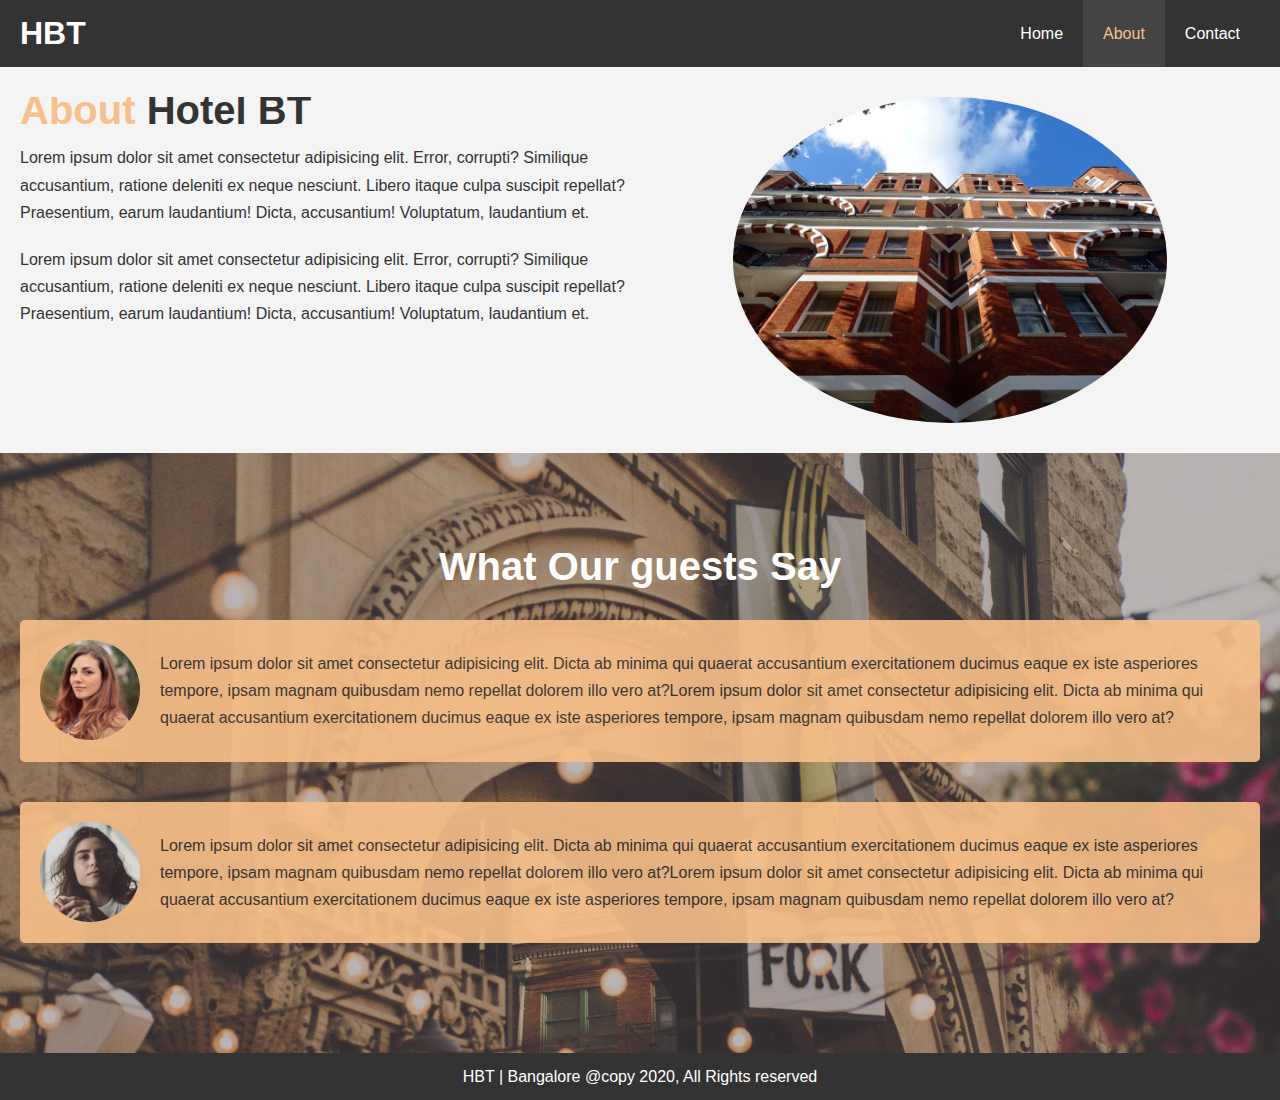
==== about.html @ d84f618a "first commit" ====
<!DOCTYPE html>
<html lang="en">
  <head>
    <meta charset="UTF-8" />
    <meta name="viewport" content="width=device-width, initial-scale=1.0" />
    <meta name="description" content="This is most amazing website" />
    <meta name="keywords" content="hotel, boston hotel, new bengaluru hotel" />

    <link rel="stylesheet" href="css/style.css" />
    <title>Hotel BT | About</title>
  </head>
  <body>
    <header>
      <nav id="navbar">
        <div class="container">
          <h1 class="logo"><a href="index.html">HBT</a></h1>
          <ul>
            <li><a href="index.html">Home</a></li>
            <li><a href="about.html" class="current">About</a></li>
            <li><a href="contact.html">Contact</a></li>
          </ul>
        </div>
      </nav>
    </header>
    <section id="about-info" class="bg-light py-3">
      <div class="container">
        <div class="info-left">
          <h1 class="l-heading">
            <span class="text-primary">About</span> Hotel BT
          </h1>
          <p>
            Lorem ipsum dolor sit amet consectetur adipisicing elit. Error,
            corrupti? Similique accusantium, ratione deleniti ex neque nesciunt.
            Libero itaque culpa suscipit repellat? Praesentium, earum
            laudantium! Dicta, accusantium! Voluptatum, laudantium et.
          </p>
          <p>
            Lorem ipsum dolor sit amet consectetur adipisicing elit. Error,
            corrupti? Similique accusantium, ratione deleniti ex neque nesciunt.
            Libero itaque culpa suscipit repellat? Praesentium, earum
            laudantium! Dicta, accusantium! Voluptatum, laudantium et.
          </p>
        </div>
        <div class="info-right">
          <img src="./img/photo-2.jpg" alt="" />
        </div>
      </div>
    </section>
    <section id="testimonials" class="py-3">
      <div class="container">
        <h2 class="l-heading">What Our guests Say</h2>
        <div class="testimonial bg-primary">
          <img src="./img/person-1.jpg" alt="samantha" />
          <p>
            Lorem ipsum dolor sit amet consectetur adipisicing elit. Dicta ab
            minima qui quaerat accusantium exercitationem ducimus eaque ex iste
            asperiores tempore, ipsam magnam quibusdam nemo repellat dolorem
            illo vero at?Lorem ipsum dolor sit amet consectetur adipisicing
            elit. Dicta ab minima qui quaerat accusantium exercitationem ducimus
            eaque ex iste asperiores tempore, ipsam magnam quibusdam nemo
            repellat dolorem illo vero at?
          </p>
        </div>
        <div class="testimonial bg-primary py-2">
          <img src="./img/person-2.jpg" alt="samantha" />
          <p>
            Lorem ipsum dolor sit amet consectetur adipisicing elit. Dicta ab
            minima qui quaerat accusantium exercitationem ducimus eaque ex iste
            asperiores tempore, ipsam magnam quibusdam nemo repellat dolorem
            illo vero at?Lorem ipsum dolor sit amet consectetur adipisicing
            elit. Dicta ab minima qui quaerat accusantium exercitationem ducimus
            eaque ex iste asperiores tempore, ipsam magnam quibusdam nemo
            repellat dolorem illo vero at?
          </p>
        </div>
      </div>
    </section>
    <footer id="main-footer">
      HBT | Bangalore @copy 2020, All Rights reserved
    </footer>
  </body>
</html>
---- css/style.css ----
html,
body {
  font-family: "Segoe UI", Tahoma, Geneva, Verdana, sans-serif;
  line-height: 1.7em;
}
/* css reset */
* {
  margin: 0px;
  padding: 0px;
  box-sizing: border-box;
}
/* Utility classes */
.container {
  margin: auto;
  max-width: 1400px;
  overflow: auto;
  padding: 0px 20px;
}

.text-primary {
  color: #f7c08a;
}

.lead {
  font-size: 20px;
}

.btn {
  display: inline-block;
  color: #fff;
  font-size: 18px;
  background: #333;
  padding: 13px 20px;
  border: none;
  cursor: pointer;
}

.btn:hover {
  background: #f7c08a;
  color: #333;
}

.btn-light {
  background: #f4f4f4;
  color: #333;
}

.bg-light {
  background: #f4f4f4;
  color: #333;
}

.bg-dark {
  background: #333;
  color: #fff;
}

.bg-primary {
  background: #f7c08a;
  color: #333;
}

.clr {
  clear: both;
}
/* Padding css */
.py-1 {
  padding: 10px 0px;
}

.py-2 {
  padding: 20px 0px;
}

.py-3 {
  padding: 30px 0px;
}

.l-heading {
  font-size: 40px;
}
/* Main Styling */

a {
  color: #333;
  text-decoration: none;
}

h1,
h2,
h3 {
  padding-bottom: 10px;
}

p {
  padding: 10px 0;
}

#navbar {
  background: #333;
  color: #fff;
  overflow: auto;
}

#navbar a {
  color: #fff;
}

#navbar h1 {
  float: left;
  padding-top: 20px;
}

#navbar ul {
  float: right;
  list-style: none;
}

#navbar ul li {
  float: left;
}

#navbar ul li a {
  display: block;
  padding: 20px;
  text-align: center;
}
#navbar ul li a:hover,
#navbar ul li a.current {
  background: #444;
  color: #f7c08a;
}
/* Showcase css */
#showcase {
  background: url("../img/showcase.jpg") no-repeat center center/cover;
  height: 600px;
}

#showcase .showcase-content {
  color: #fff;
  text-align: center;
  padding-top: 180px;
}

#showcase .showcase-content h1 {
  font-size: 60px;
  line-height: 1.7em;
}

#showcase .showcase-content p {
  padding-bottom: 20px;
  line-height: 1.7em;
}

/* Home info css */
#home-info {
  height: 400px;
}

#home-info .info-img {
  float: left;
  width: 50%;
  background: url("../img/photo-1.jpg") no-repeat;
  min-height: 100%;
}

#home-info .info-content {
  float: right;
  width: 50%;
  height: 100%;
  text-align: center;
  padding: 50px 0px;
  overflow: hidden;
}

#home-info .info-content p {
  padding-bottom: 30px;
}

/* Features */
.box {
  float: left;
  width: 33.3%;
  padding: 50px;
  text-align: center;
}

.box i {
  margin-bottom: 10px;
}

#about-info .info-right {
  float: right;
  width: 50%;
  min-height: 100%;
}

#about-info .info-right img {
  display: block;
  width: 70%;
  margin: auto;
  border-radius: 50%;
}

#about-info .info-left {
  float: left;
  width: 50%;
  min-height: 100%;
}

/* Testimonial */
#testimonials {
  height: 600px;
  background: url("../img/test-bg.jpg") no-repeat center center/cover;
  padding-top: 100px;
}

#testimonials h2 {
  color: #ffff;
  text-align: center;
  padding-bottom: 40px;
}

#testimonials .testimonial {
  padding: 20px;
  margin-bottom: 40px;
  border-radius: 5px;
  opacity: 0.9;
}

#testimonials .testimonial img {
  width: 100px;
  float: left;
  margin-right: 20px;
  border-radius: 50%;
}

/* Footer */
#main-footer {
  background: #333;
  color: #ffff;
  padding: 10px;
  text-align: center;
}
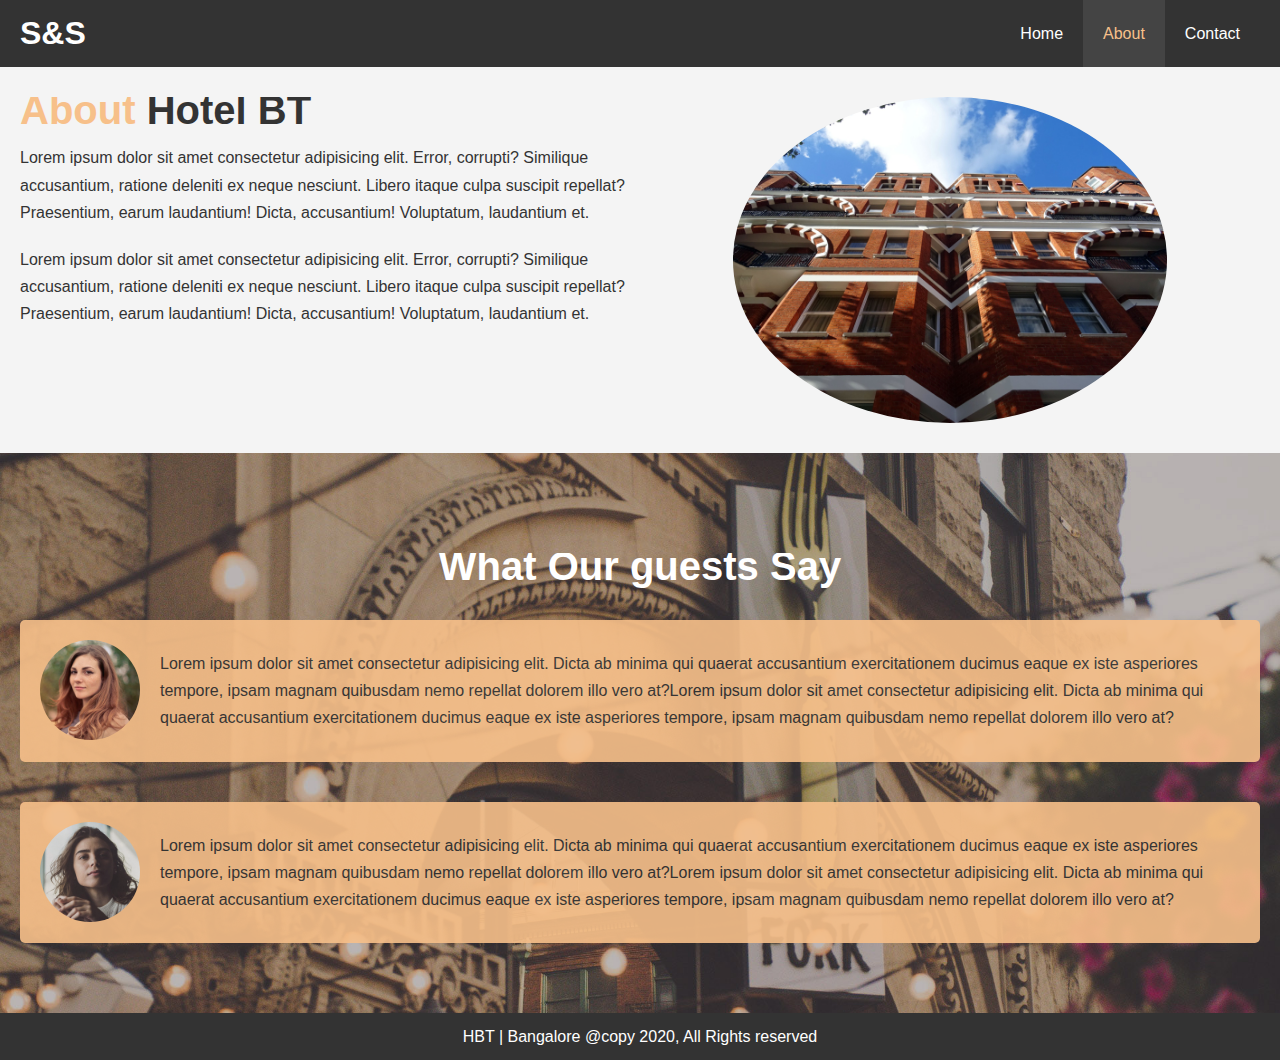
==== commit 281a0b0c: "Added responsiveness and hamburger menu for mobile" ====
--- a/about.html
+++ b/about.html
@@ -1,82 +1,96 @@
 <!DOCTYPE html>
 <html lang="en">
-  <head>
+
+<head>
     <meta charset="UTF-8" />
     <meta name="viewport" content="width=device-width, initial-scale=1.0" />
     <meta name="description" content="This is most amazing website" />
     <meta name="keywords" content="hotel, boston hotel, new bengaluru hotel" />
 
     <link rel="stylesheet" href="css/style.css" />
+    <link rel="stylesheet" media="screen and (max-width: 768px)" href="css/mobile.css" />
+    <link rel="stylesheet" href="https://cdnjs.cloudflare.com/ajax/libs/font-awesome/4.7.0/css/font-awesome.min.css">
     <title>Hotel BT | About</title>
-  </head>
-  <body>
+    <script>
+        function myFunction() {
+            var x = document.getElementById("myLinks");
+            if (x.style.display === "block") {
+                x.style.display = "none";
+            } else {
+                x.style.display = "block";
+            }
+        }
+    </script>
+</head>
+
+<body>
     <header>
-      <nav id="navbar">
-        <div class="container">
-          <h1 class="logo"><a href="index.html">HBT</a></h1>
-          <ul>
-            <li><a href="index.html">Home</a></li>
-            <li><a href="about.html" class="current">About</a></li>
-            <li><a href="contact.html">Contact</a></li>
-          </ul>
-        </div>
-      </nav>
+        <nav id="navbar">
+            <!-- <div class="container">
+                <h1 class="logo"><a href="index.html">HBT</a></h1>
+                <ul>
+                    <li><a href="index.html">Home</a></li>
+                    <li><a href="about.html" class="current">About</a></li>
+                    <li><a href="contact.html">Contact</a></li>
+                </ul>
+            </div> -->
+            <div id="navbar" class="topnav container">
+                <h1 href="#home" class="active logo">S&S</h1>
+                <!-- Navigation links (hidden by default) -->
+                <div id="myLinks">
+                    <ul>
+                        <li><a href="index.html">Home</a></li>
+                        <li><a href="about.html" class="current">About</a></li>
+                        <li><a href="contact.html">Contact</a></li>
+                    </ul>
+                </div>
+                <!-- "Hamburger menu" / "Bar icon" to toggle the navigation links -->
+                <a href="javascript:void(0);" class="icon" onclick="myFunction()">
+                    <i class="fa fa-bars"></i>
+                </a>
+            </div>
+        </nav>
     </header>
     <section id="about-info" class="bg-light py-3">
-      <div class="container">
-        <div class="info-left">
-          <h1 class="l-heading">
-            <span class="text-primary">About</span> Hotel BT
-          </h1>
-          <p>
-            Lorem ipsum dolor sit amet consectetur adipisicing elit. Error,
-            corrupti? Similique accusantium, ratione deleniti ex neque nesciunt.
-            Libero itaque culpa suscipit repellat? Praesentium, earum
-            laudantium! Dicta, accusantium! Voluptatum, laudantium et.
-          </p>
-          <p>
-            Lorem ipsum dolor sit amet consectetur adipisicing elit. Error,
-            corrupti? Similique accusantium, ratione deleniti ex neque nesciunt.
-            Libero itaque culpa suscipit repellat? Praesentium, earum
-            laudantium! Dicta, accusantium! Voluptatum, laudantium et.
-          </p>
+        <div class="container">
+            <div class="info-left">
+                <h1 class="l-heading">
+                    <span class="text-primary">About</span> Hotel BT
+                </h1>
+                <p>
+                    Lorem ipsum dolor sit amet consectetur adipisicing elit. Error, corrupti? Similique accusantium, ratione deleniti ex neque nesciunt. Libero itaque culpa suscipit repellat? Praesentium, earum laudantium! Dicta, accusantium! Voluptatum, laudantium et.
+                </p>
+                <p>
+                    Lorem ipsum dolor sit amet consectetur adipisicing elit. Error, corrupti? Similique accusantium, ratione deleniti ex neque nesciunt. Libero itaque culpa suscipit repellat? Praesentium, earum laudantium! Dicta, accusantium! Voluptatum, laudantium et.
+                </p>
+            </div>
+            <div class="info-right">
+                <img src="./img/photo-2.jpg" alt="" />
+            </div>
         </div>
-        <div class="info-right">
-          <img src="./img/photo-2.jpg" alt="" />
-        </div>
-      </div>
     </section>
     <section id="testimonials" class="py-3">
-      <div class="container">
-        <h2 class="l-heading">What Our guests Say</h2>
-        <div class="testimonial bg-primary">
-          <img src="./img/person-1.jpg" alt="samantha" />
-          <p>
-            Lorem ipsum dolor sit amet consectetur adipisicing elit. Dicta ab
-            minima qui quaerat accusantium exercitationem ducimus eaque ex iste
-            asperiores tempore, ipsam magnam quibusdam nemo repellat dolorem
-            illo vero at?Lorem ipsum dolor sit amet consectetur adipisicing
-            elit. Dicta ab minima qui quaerat accusantium exercitationem ducimus
-            eaque ex iste asperiores tempore, ipsam magnam quibusdam nemo
-            repellat dolorem illo vero at?
-          </p>
+        <div class="container">
+            <h2 class="l-heading">What Our guests Say</h2>
+            <div class="testimonial bg-primary">
+                <img src="./img/person-1.jpg" alt="samantha" />
+                <p>
+                    Lorem ipsum dolor sit amet consectetur adipisicing elit. Dicta ab minima qui quaerat accusantium exercitationem ducimus eaque ex iste asperiores tempore, ipsam magnam quibusdam nemo repellat dolorem illo vero at?Lorem ipsum dolor sit amet consectetur
+                    adipisicing elit. Dicta ab minima qui quaerat accusantium exercitationem ducimus eaque ex iste asperiores tempore, ipsam magnam quibusdam nemo repellat dolorem illo vero at?
+                </p>
+            </div>
+            <div class="testimonial bg-primary py-2">
+                <img src="./img/person-2.jpg" alt="samantha" />
+                <p>
+                    Lorem ipsum dolor sit amet consectetur adipisicing elit. Dicta ab minima qui quaerat accusantium exercitationem ducimus eaque ex iste asperiores tempore, ipsam magnam quibusdam nemo repellat dolorem illo vero at?Lorem ipsum dolor sit amet consectetur
+                    adipisicing elit. Dicta ab minima qui quaerat accusantium exercitationem ducimus eaque ex iste asperiores tempore, ipsam magnam quibusdam nemo repellat dolorem illo vero at?
+                </p>
+            </div>
         </div>
-        <div class="testimonial bg-primary py-2">
-          <img src="./img/person-2.jpg" alt="samantha" />
-          <p>
-            Lorem ipsum dolor sit amet consectetur adipisicing elit. Dicta ab
-            minima qui quaerat accusantium exercitationem ducimus eaque ex iste
-            asperiores tempore, ipsam magnam quibusdam nemo repellat dolorem
-            illo vero at?Lorem ipsum dolor sit amet consectetur adipisicing
-            elit. Dicta ab minima qui quaerat accusantium exercitationem ducimus
-            eaque ex iste asperiores tempore, ipsam magnam quibusdam nemo
-            repellat dolorem illo vero at?
-          </p>
-        </div>
-      </div>
     </section>
     <footer id="main-footer">
-      HBT | Bangalore @copy 2020, All Rights reserved
+        HBT | Bangalore @copy 2020, All Rights reserved
     </footer>
-  </body>
-</html>
+</body>
+
+</html>--- a/css/style.css
+++ b/css/style.css
@@ -1,244 +1,303 @@
 html,
 body {
-  font-family: "Segoe UI", Tahoma, Geneva, Verdana, sans-serif;
-  line-height: 1.7em;
-}
+    font-family: "Segoe UI", Tahoma, Geneva, Verdana, sans-serif;
+    line-height: 1.7em;
+}
+
+
 /* css reset */
+
 * {
-  margin: 0px;
-  padding: 0px;
-  box-sizing: border-box;
-}
+    margin: 0px;
+    padding: 0px;
+    box-sizing: border-box;
+}
+
+
 /* Utility classes */
+
 .container {
-  margin: auto;
-  max-width: 1400px;
-  overflow: auto;
-  padding: 0px 20px;
+    margin: auto;
+    max-width: 1400px;
+    overflow: auto;
+    padding: 0px 20px;
 }
 
 .text-primary {
-  color: #f7c08a;
+    color: #f7c08a;
 }
 
 .lead {
-  font-size: 20px;
+    font-size: 20px;
 }
 
 .btn {
-  display: inline-block;
-  color: #fff;
-  font-size: 18px;
-  background: #333;
-  padding: 13px 20px;
-  border: none;
-  cursor: pointer;
+    display: inline-block;
+    color: #fff;
+    font-size: 18px;
+    background: #333;
+    padding: 13px 20px;
+    border: none;
+    cursor: pointer;
 }
 
 .btn:hover {
-  background: #f7c08a;
-  color: #333;
+    background: #f7c08a;
+    color: #333;
 }
 
 .btn-light {
-  background: #f4f4f4;
-  color: #333;
+    background: #f4f4f4;
+    color: #333;
 }
 
 .bg-light {
-  background: #f4f4f4;
-  color: #333;
+    background: #f4f4f4;
+    color: #333;
 }
 
 .bg-dark {
-  background: #333;
-  color: #fff;
+    background: #333;
+    color: #fff;
 }
 
 .bg-primary {
-  background: #f7c08a;
-  color: #333;
+    background: #f7c08a;
+    color: #333;
 }
 
 .clr {
-  clear: both;
-}
+    clear: both;
+}
+
+
 /* Padding css */
+
 .py-1 {
-  padding: 10px 0px;
+    padding: 10px 0px;
 }
 
 .py-2 {
-  padding: 20px 0px;
+    padding: 20px 0px;
 }
 
 .py-3 {
-  padding: 30px 0px;
+    padding: 30px 0px;
 }
 
 .l-heading {
-  font-size: 40px;
-}
+    font-size: 40px;
+}
+
+
 /* Main Styling */
 
 a {
-  color: #333;
-  text-decoration: none;
+    color: #333;
+    text-decoration: none;
 }
 
 h1,
 h2,
 h3 {
-  padding-bottom: 10px;
+    padding-bottom: 10px;
 }
 
 p {
-  padding: 10px 0;
+    padding: 10px 0;
 }
 
 #navbar {
-  background: #333;
-  color: #fff;
-  overflow: auto;
+    background: #333;
+    color: #fff;
+    overflow: auto;
 }
 
 #navbar a {
-  color: #fff;
+    color: #fff;
 }
 
 #navbar h1 {
-  float: left;
-  padding-top: 20px;
+    float: left;
+    padding-top: 20px;
 }
 
 #navbar ul {
-  float: right;
-  list-style: none;
+    float: right;
+    list-style: none;
 }
 
 #navbar ul li {
-  float: left;
+    float: left;
 }
 
 #navbar ul li a {
-  display: block;
-  padding: 20px;
-  text-align: center;
-}
+    display: block;
+    padding: 20px;
+    text-align: center;
+}
+
 #navbar ul li a:hover,
 #navbar ul li a.current {
-  background: #444;
-  color: #f7c08a;
-}
+    background: #444;
+    color: #f7c08a;
+}
+
+
 /* Showcase css */
+
 #showcase {
-  background: url("../img/showcase.jpg") no-repeat center center/cover;
-  height: 600px;
+    background: url("../img/showcase.jpg") no-repeat center center/cover;
+    height: 600px;
 }
 
 #showcase .showcase-content {
-  color: #fff;
-  text-align: center;
-  padding-top: 180px;
+    color: #fff;
+    text-align: center;
+    padding-top: 180px;
 }
 
 #showcase .showcase-content h1 {
-  font-size: 60px;
-  line-height: 1.7em;
+    font-size: 60px;
+    line-height: 1.7em;
 }
 
 #showcase .showcase-content p {
-  padding-bottom: 20px;
-  line-height: 1.7em;
-}
+    padding-bottom: 20px;
+    line-height: 1.7em;
+}
+
 
 /* Home info css */
+
 #home-info {
-  height: 400px;
+    height: 400px;
 }
 
 #home-info .info-img {
-  float: left;
-  width: 50%;
-  background: url("../img/photo-1.jpg") no-repeat;
-  min-height: 100%;
+    float: left;
+    width: 50%;
+    background: url("../img/photo-1.jpg") no-repeat;
+    min-height: 100%;
 }
 
 #home-info .info-content {
-  float: right;
-  width: 50%;
-  height: 100%;
-  text-align: center;
-  padding: 50px 0px;
-  overflow: hidden;
+    float: right;
+    width: 50%;
+    height: 100%;
+    text-align: center;
+    padding: 50px 0px;
+    overflow: hidden;
 }
 
 #home-info .info-content p {
-  padding-bottom: 30px;
-}
+    padding-bottom: 30px;
+}
+
 
 /* Features */
+
 .box {
-  float: left;
-  width: 33.3%;
-  padding: 50px;
-  text-align: center;
+    float: left;
+    width: 33.3%;
+    padding: 50px;
+    text-align: center;
 }
 
 .box i {
-  margin-bottom: 10px;
+    margin-bottom: 10px;
 }
 
 #about-info .info-right {
-  float: right;
-  width: 50%;
-  min-height: 100%;
+    float: right;
+    width: 50%;
+    min-height: 100%;
 }
 
 #about-info .info-right img {
-  display: block;
-  width: 70%;
-  margin: auto;
-  border-radius: 50%;
+    display: block;
+    width: 70%;
+    margin: auto;
+    border-radius: 50%;
 }
 
 #about-info .info-left {
-  float: left;
-  width: 50%;
-  min-height: 100%;
-}
+    float: left;
+    width: 50%;
+    min-height: 100%;
+}
+
 
 /* Testimonial */
+
 #testimonials {
-  height: 600px;
-  background: url("../img/test-bg.jpg") no-repeat center center/cover;
-  padding-top: 100px;
+    height: 100%;
+    background: url("../img/test-bg.jpg") no-repeat center center/cover;
+    padding-top: 100px;
 }
 
 #testimonials h2 {
-  color: #ffff;
-  text-align: center;
-  padding-bottom: 40px;
+    color: #ffff;
+    text-align: center;
+    padding-bottom: 40px;
 }
 
 #testimonials .testimonial {
-  padding: 20px;
-  margin-bottom: 40px;
-  border-radius: 5px;
-  opacity: 0.9;
+    padding: 20px;
+    margin-bottom: 40px;
+    border-radius: 5px;
+    opacity: 0.9;
 }
 
 #testimonials .testimonial img {
-  width: 100px;
-  float: left;
-  margin-right: 20px;
-  border-radius: 50%;
-}
+    width: 100px;
+    float: left;
+    margin-right: 20px;
+    border-radius: 50%;
+}
+
+
+/* Contact us form */
+
+#contact-form .form-group {
+    margin-bottom: 20px;
+}
+
+#contact-form .form-group label {
+    display: block;
+    margin-bottom: 5px;
+}
+
+#contact-form input,
+#contact-form textarea {
+    width: 100%;
+    padding: 20px;
+    border: 1px #ddd solid;
+}
+
+#contact-form textarea {
+    height: 100px;
+}
+
+#contact-form input:focus,
+#contact-form textarea:focus {
+    outline: red;
+    border-color: #333;
+}
+
 
 /* Footer */
+
 #main-footer {
-  background: #333;
-  color: #ffff;
-  padding: 10px;
-  text-align: center;
-}
+    background: #333;
+    color: #ffff;
+    padding: 10px;
+    text-align: center;
+}
+
+@media only screen and (min-width: 769px) {
+    /* Style the hamburger menu */
+    .topnav a.icon {
+        display: none;
+    }
+}--- a/css/mobile.css
+++ b/css/mobile.css
@@ -0,0 +1,119 @@
+#navbar .logo {
+    float: none;
+    text-align: center;
+}
+
+#navbar ul,
+#navbar ul li {
+    float: none;
+}
+
+#navbar ul li a {
+    padding: 5px;
+    border-bottom: #444 dotted 1px;
+}
+
+
+/* home info */
+
+#home-info .info-img {
+    display: none;
+}
+
+#home-info .info-content {
+    float: none;
+    width: 100%;
+}
+
+.box {
+    float: none;
+    width: 100%;
+}
+
+
+/* About */
+
+#about-info .info-left,
+#about-info .info-right {
+    float: none;
+    width: 100%;
+}
+
+l-heading {
+    text-align: center;
+}
+
+#about-info .info-right img {
+    margin-top: 20px;
+}
+
+
+/* Tesimonials */
+
+#testimonials h2 {
+    line-height: 50px;
+}
+
+
+/* Contact */
+
+#contact-info .box {
+    border-bottom: #444 dotted 1px;
+}
+
+
+/* Menu */
+
+
+/* Style the navigation menu */
+
+.topnav {
+    overflow: hidden;
+    background-color: #333;
+    position: relative;
+}
+
+
+/* Hide the links inside the navigation menu (except for logo/home) */
+
+.topnav #myLinks {
+    display: none;
+}
+
+
+/* Style navigation menu links */
+
+.topnav a {
+    color: white;
+    padding: 14px 16px;
+    text-decoration: none;
+    font-size: 17px;
+    display: block;
+}
+
+
+/* Style the hamburger menu */
+
+.topnav a.icon {
+    background: #333;
+    display: block;
+    position: absolute;
+    right: 0;
+    top: 0;
+}
+
+
+/* Add a grey background color on mouse-over */
+
+.topnav a:hover {
+    background-color: #333;
+    color: #333;
+}
+
+
+/* Style the active link (or home/logo) */
+
+.active {
+    background-color: #333;
+    color: white;
+}